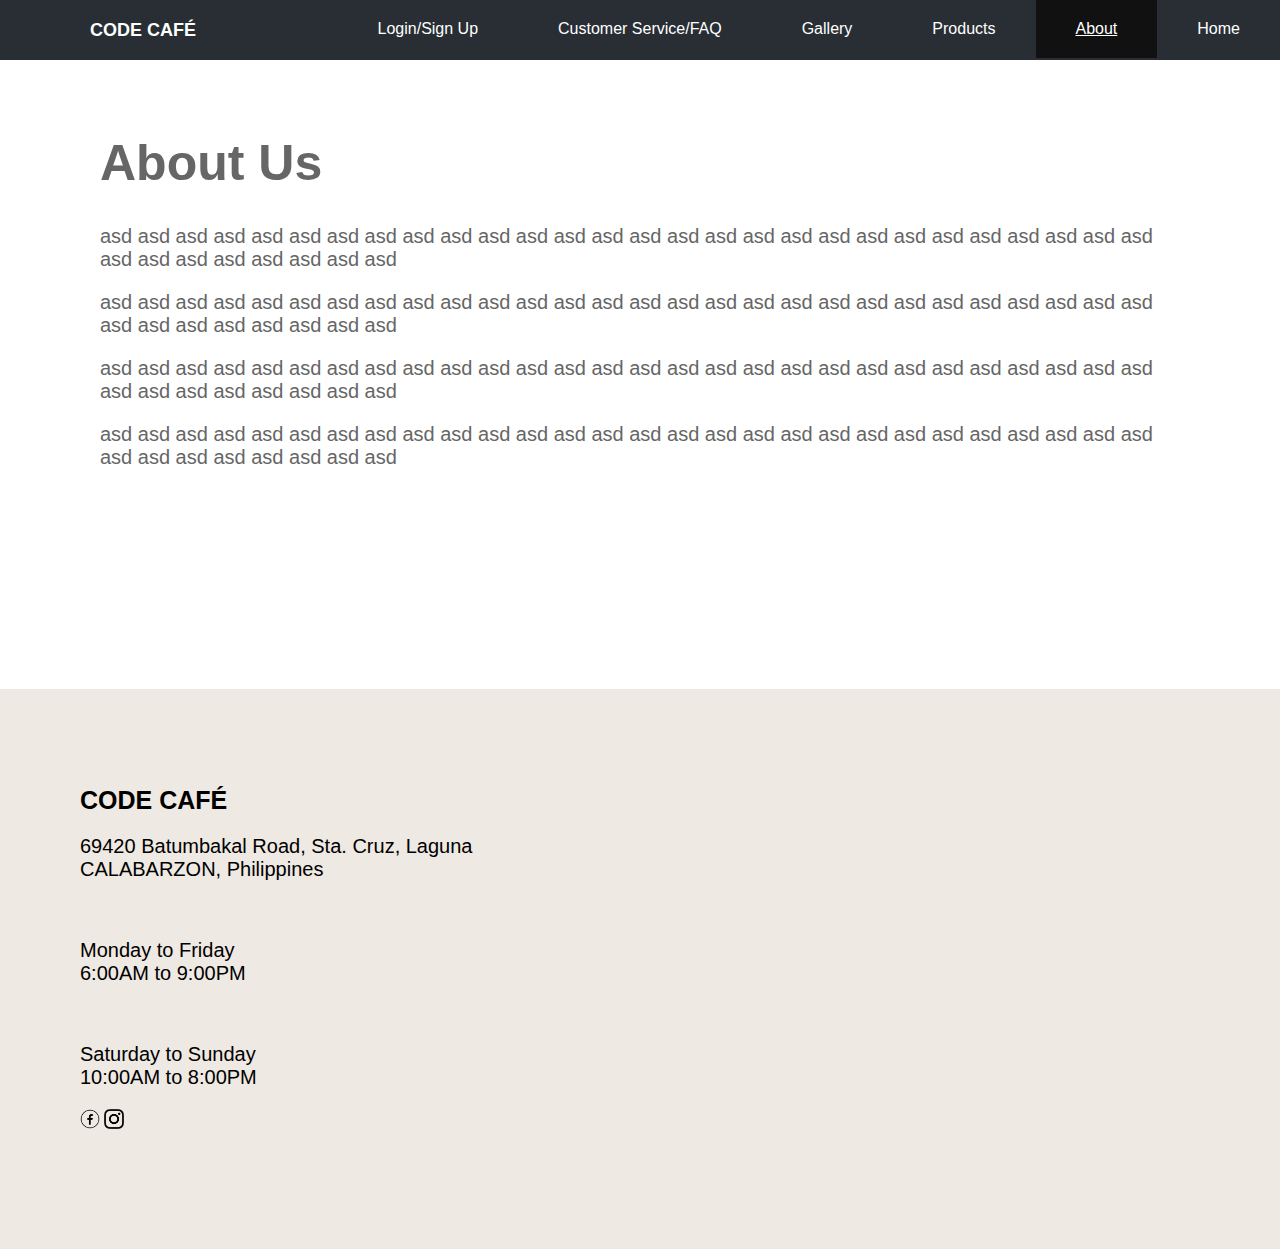
==== about.html @ 51d2123f "Add files via upload" ====
<html>

	<head>
		<title>About Us | Code Café</title>
		<link rel="stylesheet" href="style.css">
	</head>
	
	<body>
		<ul class="navbar">
			
			<li>
			<a href="index.html">Home</a>
			</li>
				
			<li>
			<a href="#" class="active">About</a>
			</li>
				
			<li>
			<a href="#">Products</a>
			</li>
			
			<li>
			<a href="gallery.html">Gallery</a>
			</li>
				
			<li>
			<a href="#">Customer Service/FAQ</a>
			</li>
			
			<li>
				<a href="#">Login/Sign Up</a>
			</li>
				
			<li class="cname">
			<a href="home.html" style="text-transform: uppercase;"><b>Code Café</b></a>
			</li>
				
		</ul>
		
		<section class="sec-light" style="padding-bottom: 200px;">
			<h1>About Us</h1>
			<p>asd asd asd asd asd asd asd asd asd asd asd asd asd asd asd asd asd asd asd asd asd asd asd asd asd asd asd asd asd asd asd asd asd asd asd asd</p>
			<p>asd asd asd asd asd asd asd asd asd asd asd asd asd asd asd asd asd asd asd asd asd asd asd asd asd asd asd asd asd asd asd asd asd asd asd asd</p>
			<p>asd asd asd asd asd asd asd asd asd asd asd asd asd asd asd asd asd asd asd asd asd asd asd asd asd asd asd asd asd asd asd asd asd asd asd asd</p>
			<p>asd asd asd asd asd asd asd asd asd asd asd asd asd asd asd asd asd asd asd asd asd asd asd asd asd asd asd asd asd asd asd asd asd asd asd asd</p>
		</section>
		
		<div class="footer">
			<div class="ccf">
				<h1>Code Café</h1>
				<p>69420 Batumbakal Road, Sta. Cruz, Laguna<br>CALABARZON, Philippines</p>
				<br>
				<p>Monday to Friday<br>6:00AM to 9:00PM</p>
				<br>
				<p>Saturday to Sunday<br>10:00AM to 8:00PM</p>
				<a href="https://www.facebook.com" target="_blank"><img src="fb.png" width="20px" height="20px"></a>
				<a href="https://www.instagram.com" target="_blank"><img src="ig.png" width="20px" height="20px"></a>
				
			</div>
		</div>
	</body>
</html>
---- style.css ----
body{
	font-family: 'Segoe UI', Tahoma, Geneva, Verdana, sans-serif;
	margin: 0;
	scroll-behavior: smooth;
}

ul.navbar{
	list-style-type: none;
	background-color: #282e34;
	position: fixed;
	width: 100%;
	margin: 0;
	padding: 0;
	top: 0;
	left: 0;
	height: 60px;
	overflow: hidden;
	z-index: 2;
}
.navbar li{
	float: right;
}

li a{
	display: block;
	color: white;
	text-align: center;
	padding: 20px 40px;
	text-decoration: none;
}

li.cname{
	float: left;
	font-size: 18px;
	margin-left: 50px;
	display: block;
}

li a:hover:not(.active){
	background-color: #222222;
}

.active{
	text-decoration: underline;
	background-color: #111111;
}

div{
	display: block;
}

.pmg1, .pmg2, .pmg3, .pmg4{
	position: relative;
	background-position: center;
	background-size: cover;
	z-index: 0;
	background-attachment: fixed;
	background-repeat: no-repeat;
}

.pmg1{
	background-image:url('pmg1.png');
	min-height: 100%;
}

.pmg2{
	background-image:url('pmg2.png');
	min-height: 700px;
}
.pmg3{
	background-image:url('pmg3.png');
	min-height: 700px;
}
.pmg4{
	background-image:url('pmg4.png');
	min-height: 700px;
}

.crd1{
	width: 400px;
	height: 600px;
	margin-bottom: 50px;
}

.ptxt{
	position: absolute;
	top: 50%;
	width: 100%;
	font-size: 30px;
	color: #000;
	letter-spacing: 8px;
	text-transform: uppercase;
	text-align: center;
}

.border{
	background-color: #222222;
	color: #ffffff;
	padding: 20px;
	font-size: 50px;
}

.sec-light{
	padding: 100px;
	color: #666;
}
.sec-light h1{
	font-size: 50px;
}
.sec-light p{
	font-size: 20px;
}
.sec-dark{
	padding: 100px;
	color: #ddd;
}

.container-dark{
	background-color:#282e34;
	width: 100%;
	height: 800px;
}
.container-dark .cdleft{
	width: 30%;
	float: left;
}
.container-dark .cdright{
	width: 30%;
	float: right;
}
.container-dark .cdcenter{
	width: 30%;
	margin: 50px auto;
}

.ffleft{float: left;}	.ffright{float: right;}

.crd1{
	overflow: hidden;
}
.crd11{
	width: 30%;
	margin-left: 10%;
}
.crd12{
	width: 50%;
	margin-right: 10%;
}

.up{
	text-transform: uppercase;
}

.hmenu h2{
	font-size: 30px;
}
.hmenu li{
	font-size: 22px;
}
.hmenu{
	margin-bottom: 50px;
}

.btn{
	padding: 20px 40px;
	background-color: #ddd;
	text-decoration: none;
	text-align: center;
	color: #222222;
}

label{
	font-size: 20px;
}

input.ic{
	width: 600px;
	height: 50px;
	font-size: 15px;
}
input.msg{
	width: 600px;
	height: 200px;
	font-size: 15px;
}
.tbtn{
	text-transform: uppercase;
	letter-spacing: 4px;
}

.footer{
	background-color: #eee9e2;
	width: 100%;
	height: 400px;
	padding-bottom:160px;
}
.ccf{
	padding: 80px 80px 0px 80px;
}
.ccf h1{
	text-transform: uppercase;
	font-size: 25px;
}
.ccf p{
	font-size: 20px;
}
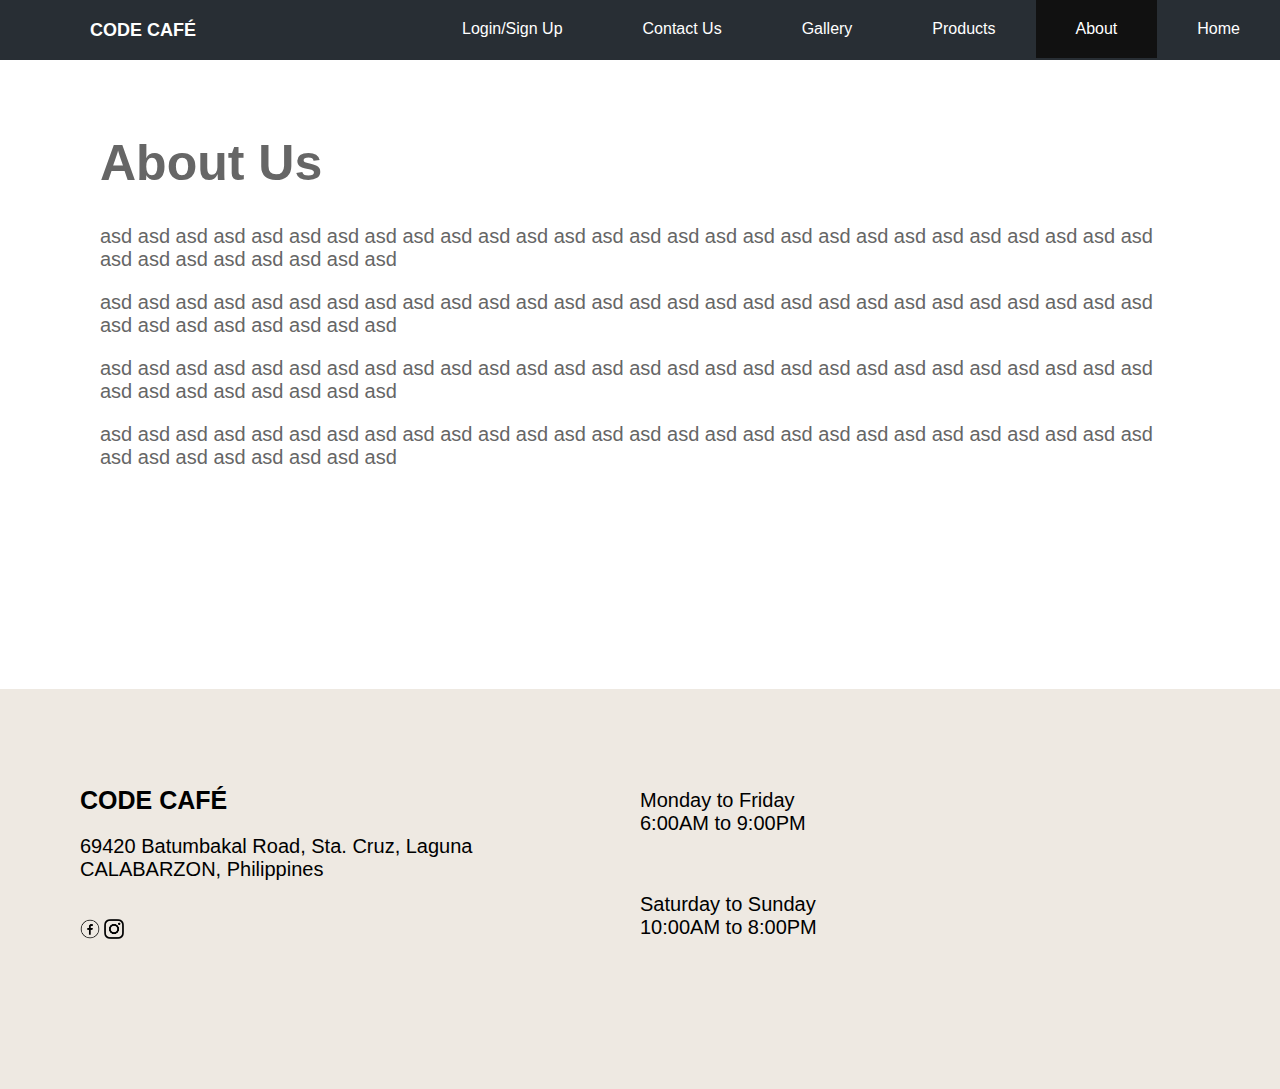
==== commit 4b8793d9: "Add files via upload" ====
--- a/about.html
+++ b/about.html
@@ -17,7 +17,7 @@
 			</li>
 				
 			<li>
-			<a href="#">Products</a>
+			<a href="products.html">Products</a>
 			</li>
 			
 			<li>
@@ -25,7 +25,7 @@
 			</li>
 				
 			<li>
-			<a href="#">Customer Service/FAQ</a>
+			<a href="contact.html">Contact Us</a>
 			</li>
 			
 			<li>
@@ -33,7 +33,7 @@
 			</li>
 				
 			<li class="cname">
-			<a href="home.html" style="text-transform: uppercase;"><b>Code Café</b></a>
+			<a href="index.html" style="text-transform: uppercase;"><b>Code Café</b></a>
 			</li>
 				
 		</ul>
@@ -48,15 +48,18 @@
 		
 		<div class="footer">
 			<div class="ccf">
-				<h1>Code Café</h1>
-				<p>69420 Batumbakal Road, Sta. Cruz, Laguna<br>CALABARZON, Philippines</p>
-				<br>
-				<p>Monday to Friday<br>6:00AM to 9:00PM</p>
-				<br>
-				<p>Saturday to Sunday<br>10:00AM to 8:00PM</p>
-				<a href="https://www.facebook.com" target="_blank"><img src="fb.png" width="20px" height="20px"></a>
-				<a href="https://www.instagram.com" target="_blank"><img src="ig.png" width="20px" height="20px"></a>
-				
+				<div style="width: 50%; float: left;">
+					<h1>Code Café</h1>
+					<p>69420 Batumbakal Road, Sta. Cruz, Laguna<br>CALABARZON, Philippines</p>
+					<br>
+					<a href="https://www.facebook.com" target="_blank"><img src="fb.png" width="20px" height="20px"></a>
+					<a href="https://www.instagram.com" target="_blank"><img src="ig.png" width="20px" height="20px"></a>
+				</div>
+				<div style="width: 50%; float: right;">
+					<p>Monday to Friday<br>6:00AM to 9:00PM</p>
+					<br>
+					<p>Saturday to Sunday<br>10:00AM to 8:00PM</p>
+				</div>
 			</div>
 		</div>
 	</body>
--- a/style.css
+++ b/style.css
@@ -21,7 +21,7 @@
 	float: right;
 }
 
-li a{
+.navbar li a{
 	display: block;
 	color: white;
 	text-align: center;
@@ -107,6 +107,9 @@
 .sec-light h1{
 	font-size: 50px;
 }
+.sec-light .up h1{
+	font-size: 50px;
+}
 .sec-light p{
 	font-size: 20px;
 }
@@ -168,6 +171,9 @@
 	text-align: center;
 	color: #222222;
 }
+.btn:hover{
+	text-decoration: underline;
+}
 
 label{
 	font-size: 20px;
@@ -191,8 +197,8 @@
 .footer{
 	background-color: #eee9e2;
 	width: 100%;
-	height: 400px;
-	padding-bottom:160px;
+	height: 350px;
+	padding-bottom:50px;
 }
 .ccf{
 	padding: 80px 80px 0px 80px;
@@ -203,4 +209,68 @@
 }
 .ccf p{
 	font-size: 20px;
+}
+.ct{
+	font-size: 20px;
+}
+
+con1{
+	width: 100%;
+}
+
+
+.con1 h1{
+	font-size: 50px;
+}
+.con1 h2{
+	font-size: 30px;
+}
+
+.con2{
+	color: #666;
+	padding: 100px;
+}
+.con2 table{
+	margin-top: -50px;
+}
+.con2 table tr td{
+	padding: 50px;
+}
+
+.con3{
+	width: 550px;
+	height: 475px;
+	padding: 10px;
+	background-color: #d4d5d6;
+}
+.con3 p{
+	margin-bottom: -15px;
+	font-size: 20px;
+}
+
+.con3 img{
+	width: 500px;
+	height: 300px;
+	margin-left: 20px;
+	margin-top: 10px;
+}
+
+.con3 a{
+	display: inline-block;
+	margin:15px 0 0 190px;
+	padding: 20px 40px;
+	background-color: #53585d;
+	text-decoration: none;
+	text-align: center;
+	color: #eee;
+}
+.con3 a:hover{
+	text-decoration: underline;
+}
+
+.contxt{
+	width: 400px;
+	height: 60px;
+	letter-spacing: 4px;
+	margin-left: 50px;
 }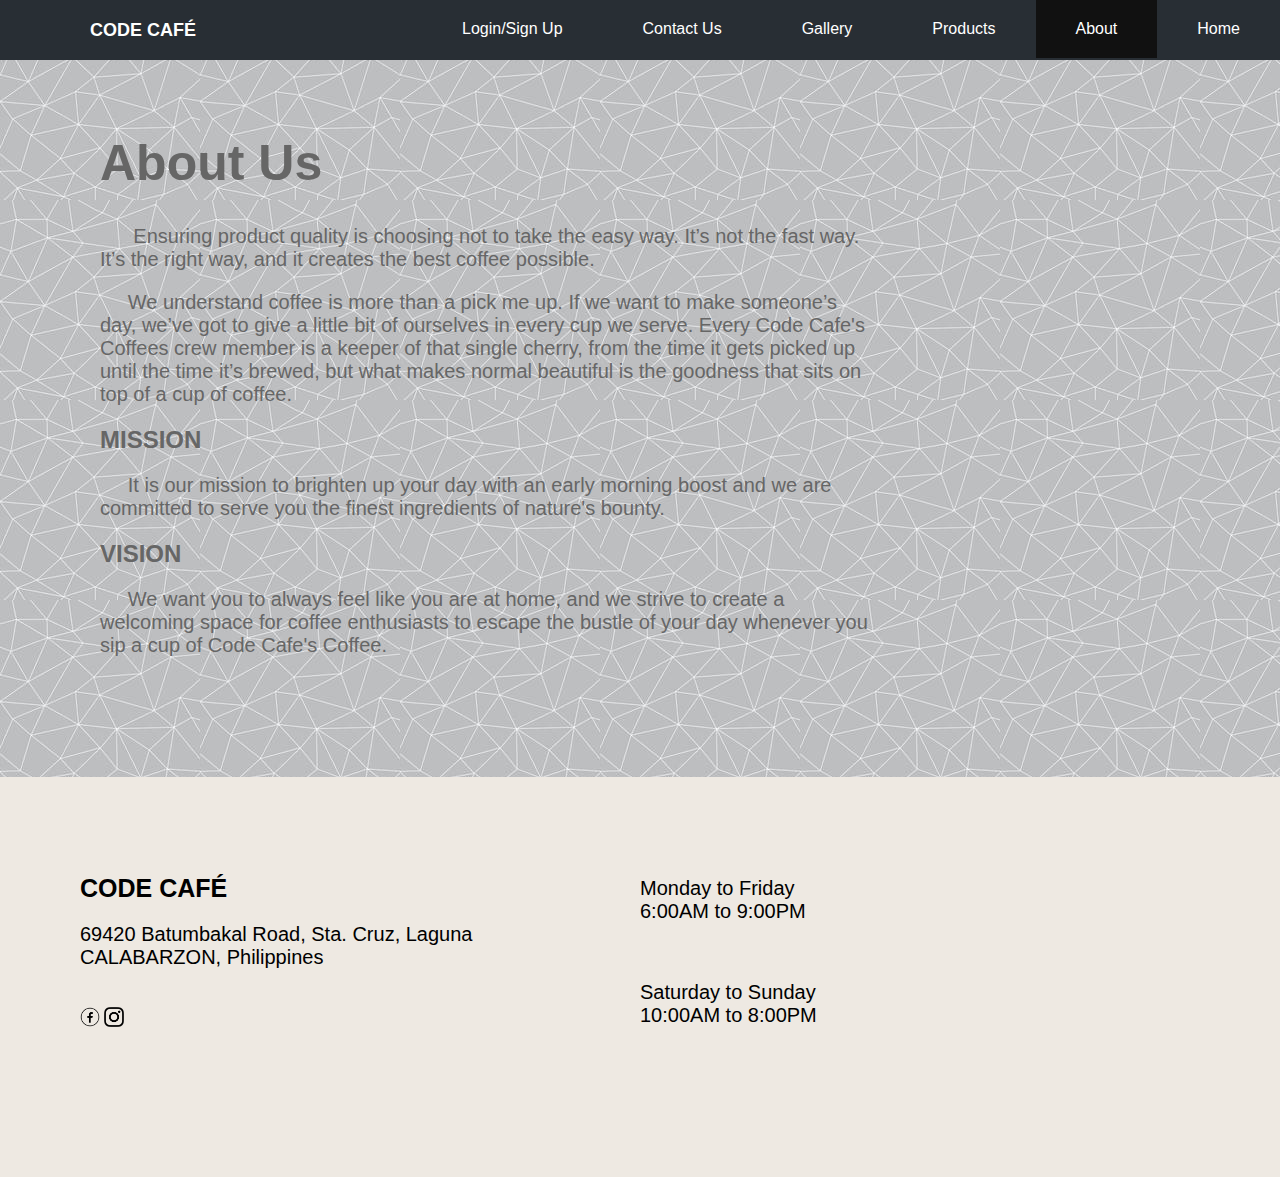
==== commit c7c2f1a1: "Add files via upload" ====
--- a/about.html
+++ b/about.html
@@ -29,7 +29,7 @@
 			</li>
 			
 			<li>
-				<a href="#">Login/Sign Up</a>
+				<a href="login.html">Login/Sign Up</a>
 			</li>
 				
 			<li class="cname">
@@ -38,12 +38,15 @@
 				
 		</ul>
 		
-		<section class="sec-light" style="padding-bottom: 200px;">
+		<section class="sec-light" style="padding-bottom: 100px; width: 60%;">
 			<h1>About Us</h1>
-			<p>asd asd asd asd asd asd asd asd asd asd asd asd asd asd asd asd asd asd asd asd asd asd asd asd asd asd asd asd asd asd asd asd asd asd asd asd</p>
-			<p>asd asd asd asd asd asd asd asd asd asd asd asd asd asd asd asd asd asd asd asd asd asd asd asd asd asd asd asd asd asd asd asd asd asd asd asd</p>
-			<p>asd asd asd asd asd asd asd asd asd asd asd asd asd asd asd asd asd asd asd asd asd asd asd asd asd asd asd asd asd asd asd asd asd asd asd asd</p>
-			<p>asd asd asd asd asd asd asd asd asd asd asd asd asd asd asd asd asd asd asd asd asd asd asd asd asd asd asd asd asd asd asd asd asd asd asd asd</p>
+			<p>&nbsp&nbsp&nbsp&nbsp&nbsp Ensuring product quality is choosing not to take the easy way. It’s not the fast way. It’s the right way, and it creates the best coffee possible.</p>
+			<p>&nbsp&nbsp&nbsp&nbsp&nbspWe understand coffee is more than a pick me up. If we want to make someone’s day, we’ve got to give a little bit of ourselves in every cup we serve. Every Code Cafe's Coffees crew member is a keeper of that single cherry, from the time it gets picked up until the time it’s brewed, but what makes normal beautiful is the goodness that sits on top of a cup of coffee.</p>
+			<h2>MISSION</h2>
+			<p>&nbsp&nbsp&nbsp&nbsp&nbspIt is our mission to brighten up your day with an early morning boost and we are committed to serve you the finest ingredients of nature's bounty.</p>
+			<h2>VISION</H2>
+			<p>&nbsp&nbsp&nbsp&nbsp&nbspWe want you to always feel like you are at home, and we strive to create a welcoming space for coffee enthusiasts to escape the bustle of your day whenever you sip a cup of Code Cafe's Coffee.
+</p>
 		</section>
 		
 		<div class="footer">
--- a/style.css
+++ b/style.css
@@ -2,6 +2,8 @@
 	font-family: 'Segoe UI', Tahoma, Geneva, Verdana, sans-serif;
 	margin: 0;
 	scroll-behavior: smooth;
+	background: url(bgr.jpg);
+	background-attachment: scroll;
 }
 
 ul.navbar{
@@ -143,7 +145,8 @@
 }
 .crd11{
 	width: 30%;
-	margin-left: 10%;
+	margin-left: 10% auto;
+	position: absolute;
 }
 .crd12{
 	width: 50%;
@@ -229,6 +232,7 @@
 .con2{
 	color: #666;
 	padding: 100px;
+	width: 65%;
 }
 .con2 table{
 	margin-top: -50px;
@@ -273,4 +277,11 @@
 	height: 60px;
 	letter-spacing: 4px;
 	margin-left: 50px;
+}
+
+.w3w{
+	width: 110%;
+	height: 10px;
+	margin-left: -20px;
+	background-color: #666;
 }